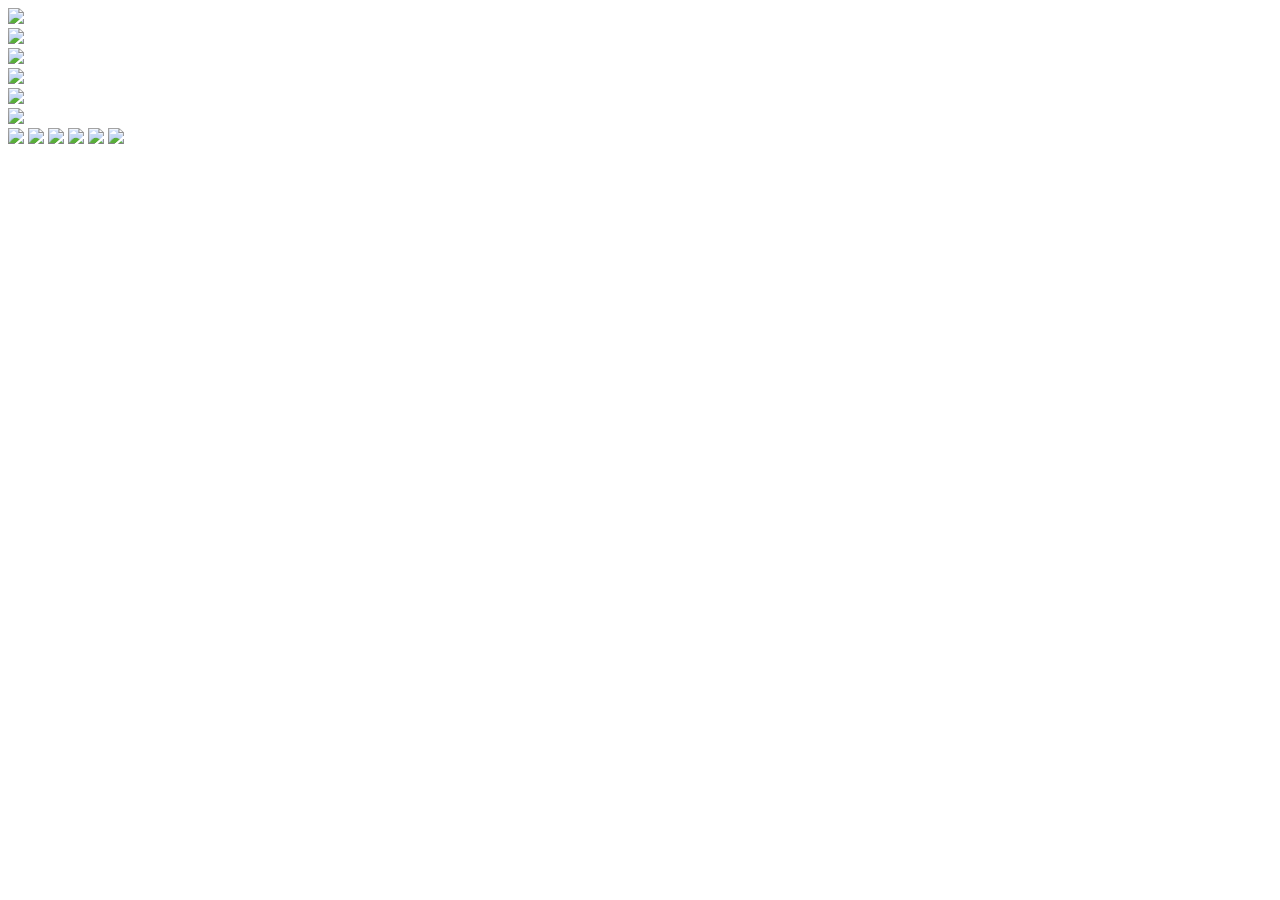
==== index.html @ af533363 "Rename xx2.html to index.html" ====
<!DOCTYPE html>
<html>
    <head>
        <meta charset="utf-8" />
        <title>photo-3d</title>
        <link rel="stylesheet" href="css/index.css" />
    </head>
    <body>
        <!--/*外层最大容器*/-->
        <div class="wrap">
    <!--    /*包裹所有元素的容器*/-->
        <div class="cube">
            <!--前面图片 -->
            <div class="out_front">
                <img src="img/1.jpg"  class="pic"/>
            </div>
            <!--后面图片 -->
            <div class="out_back">
                <img src="img/2.jpg"  class="pic"/>
            </div>
            <!--左图片 -->
            <div class="out_left">
                <img src="img/3.jpg"  class="pic"/>
            </div>
            <div class="out_right">
                <img src="img/4.jpg"  class="pic"/>
            </div>
            <div class="out_top">
                <img src="img/5.jpg"  class="pic"/>
            </div>
            <div class="out_bottom">
                <img src="img/6.jpg"  class="pic"/>
            </div>
            <!--小正方体 --> 
            <span class="in_front">
                <img src="img/7.jpg" class="in_pic" />
            </span>
            <span class="in_back">
                 <img src="img/8.jpg" class="in_pic" />
            </span>
            <span class="in_left">
                <img src="img/9.jpg" class="in_pic" />
            </span>
            <span class="in_right">
                <img src="img/10.jpg" class="in_pic" />
            </span>
            <span class="in_top">
                <img src="img/11.jpg" class="in_pic" />
            </span>
            <span class="in_bottom">
                <img src="img/12.jpg" class="in_pic" />
            </span>
        </div>
        </div>
    </body>
</html>
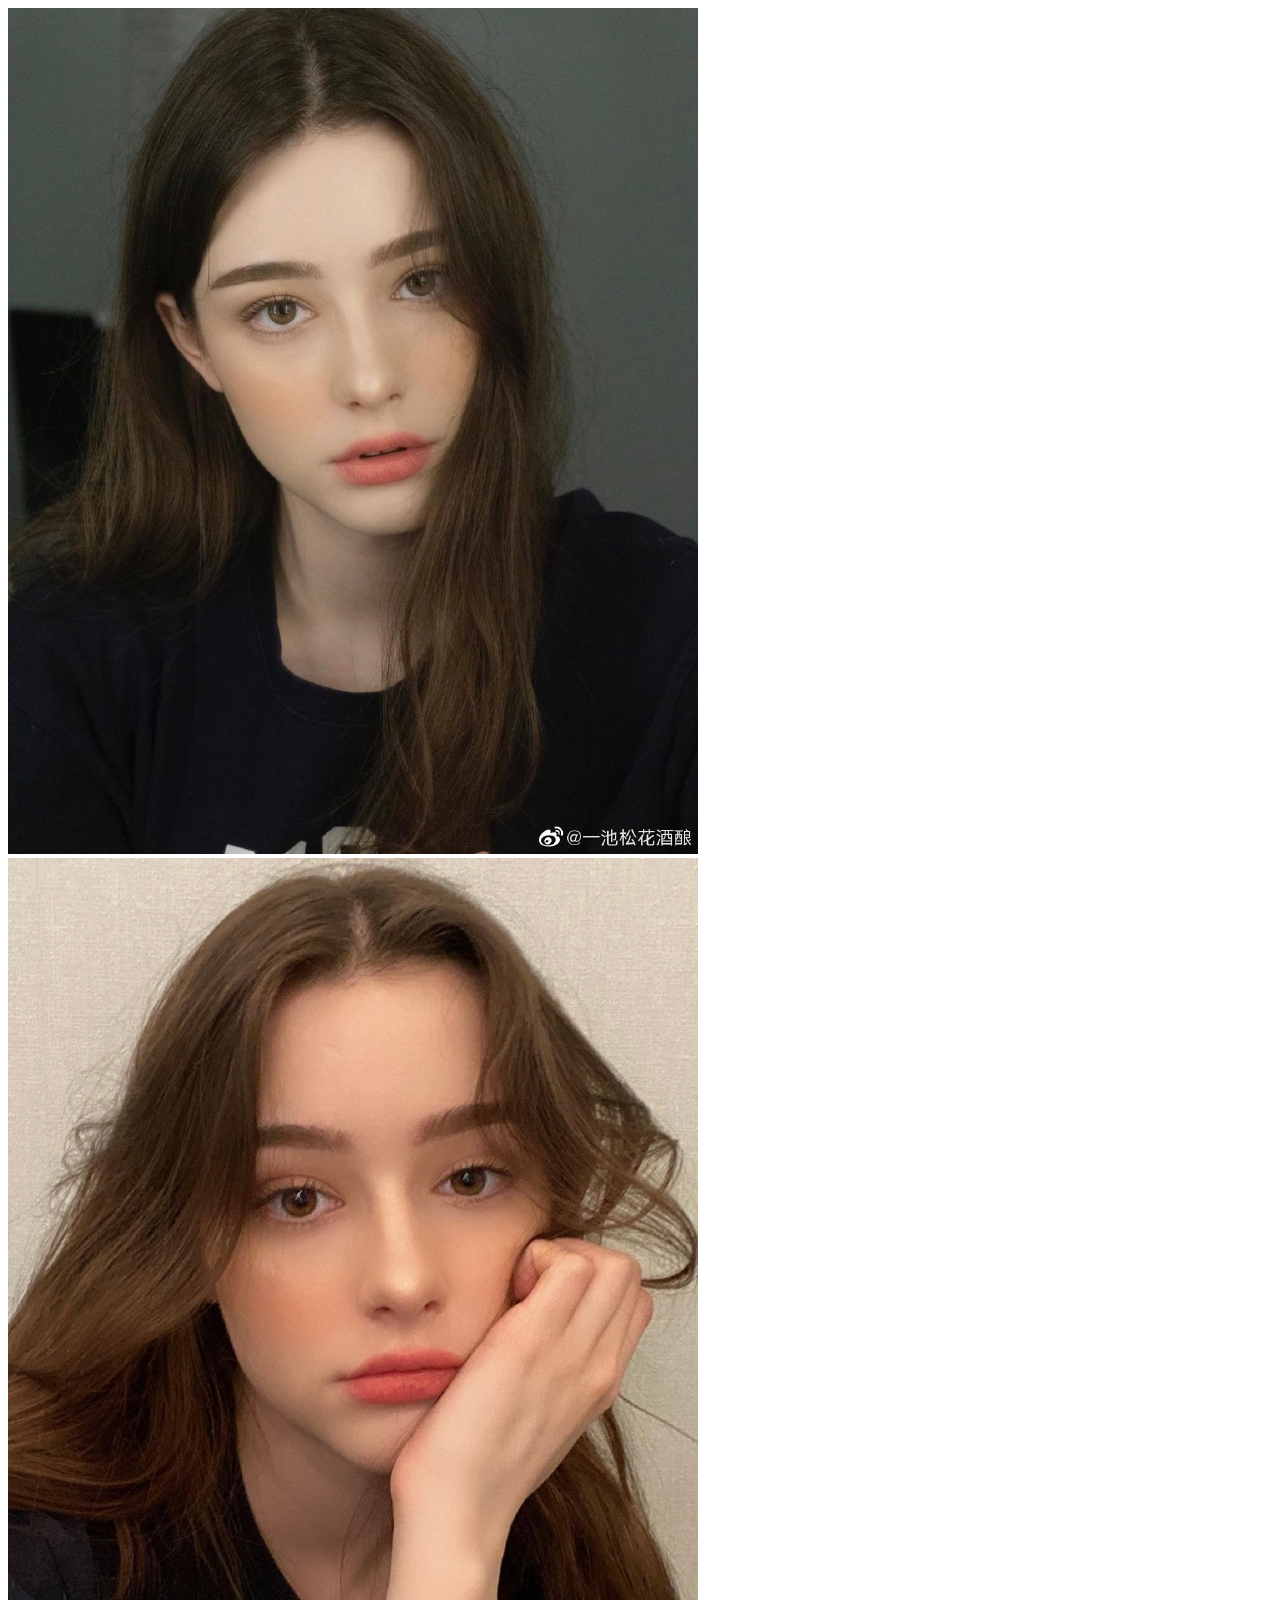
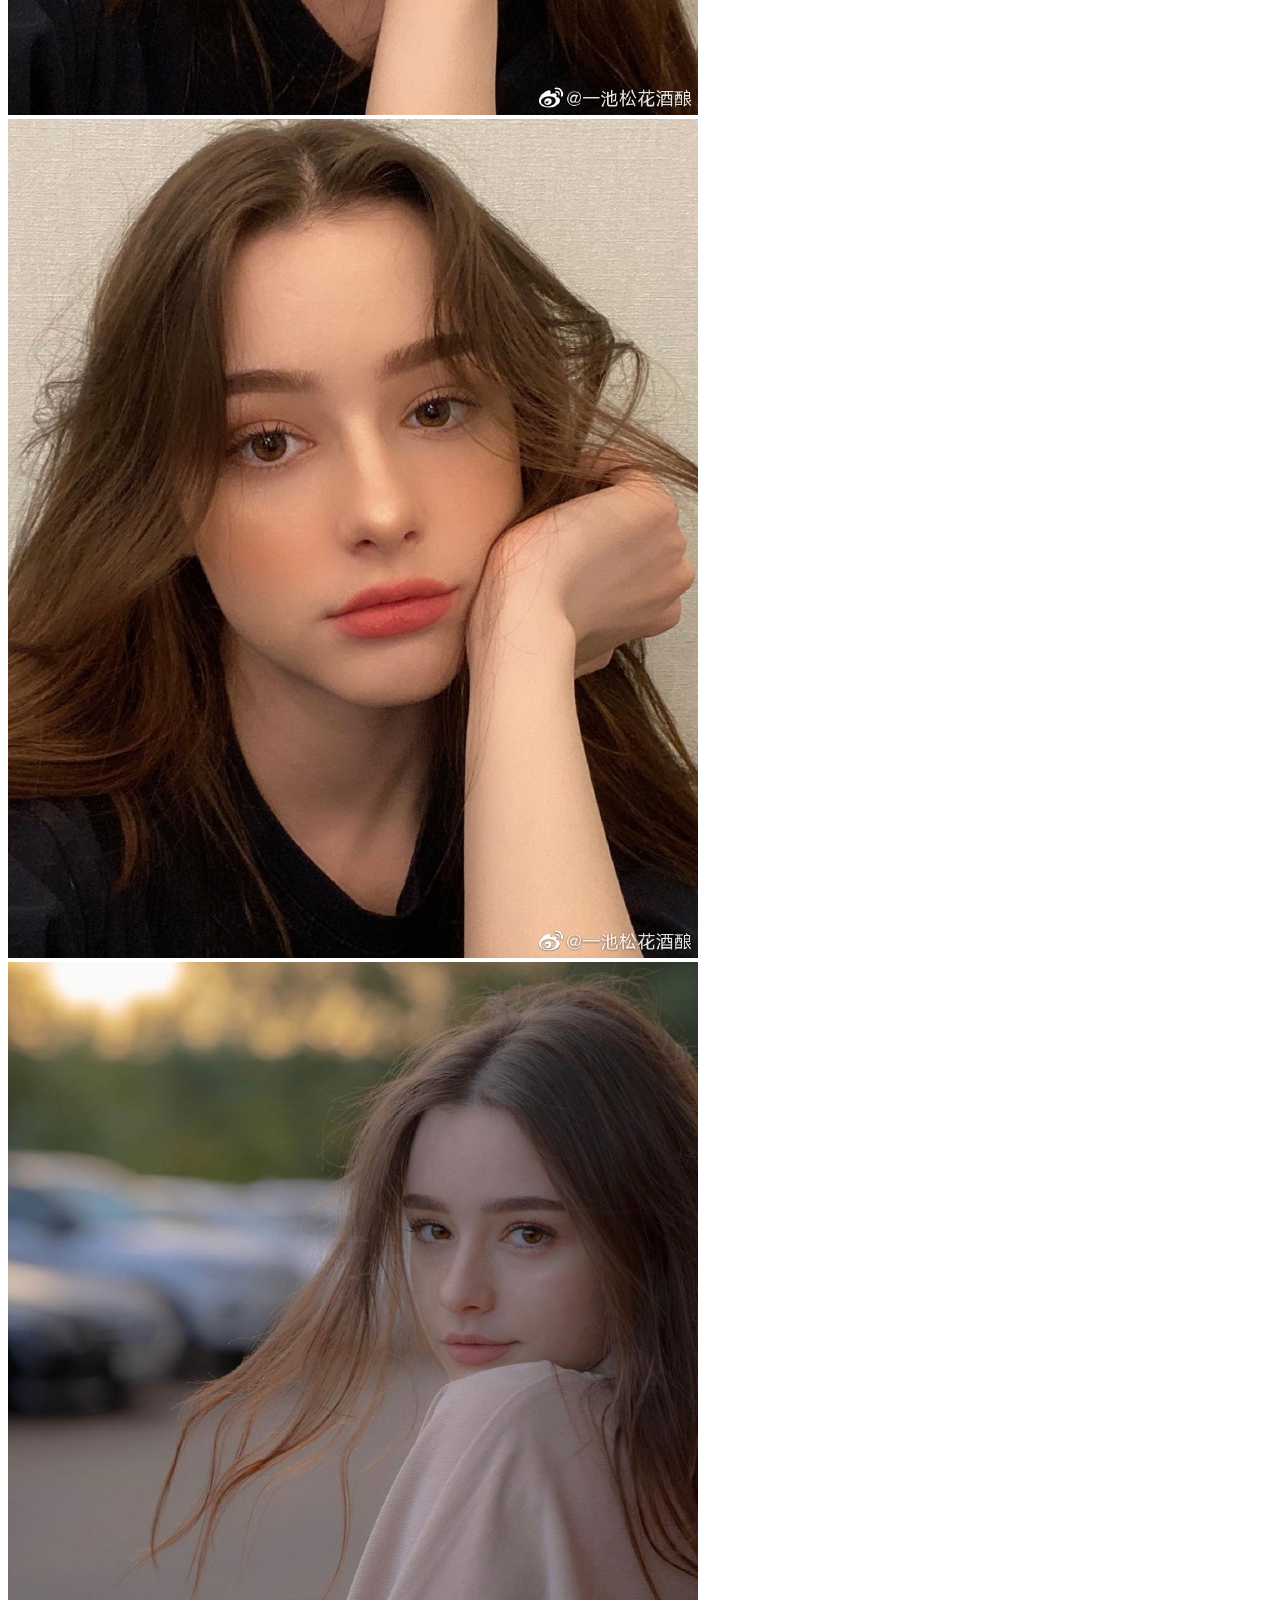
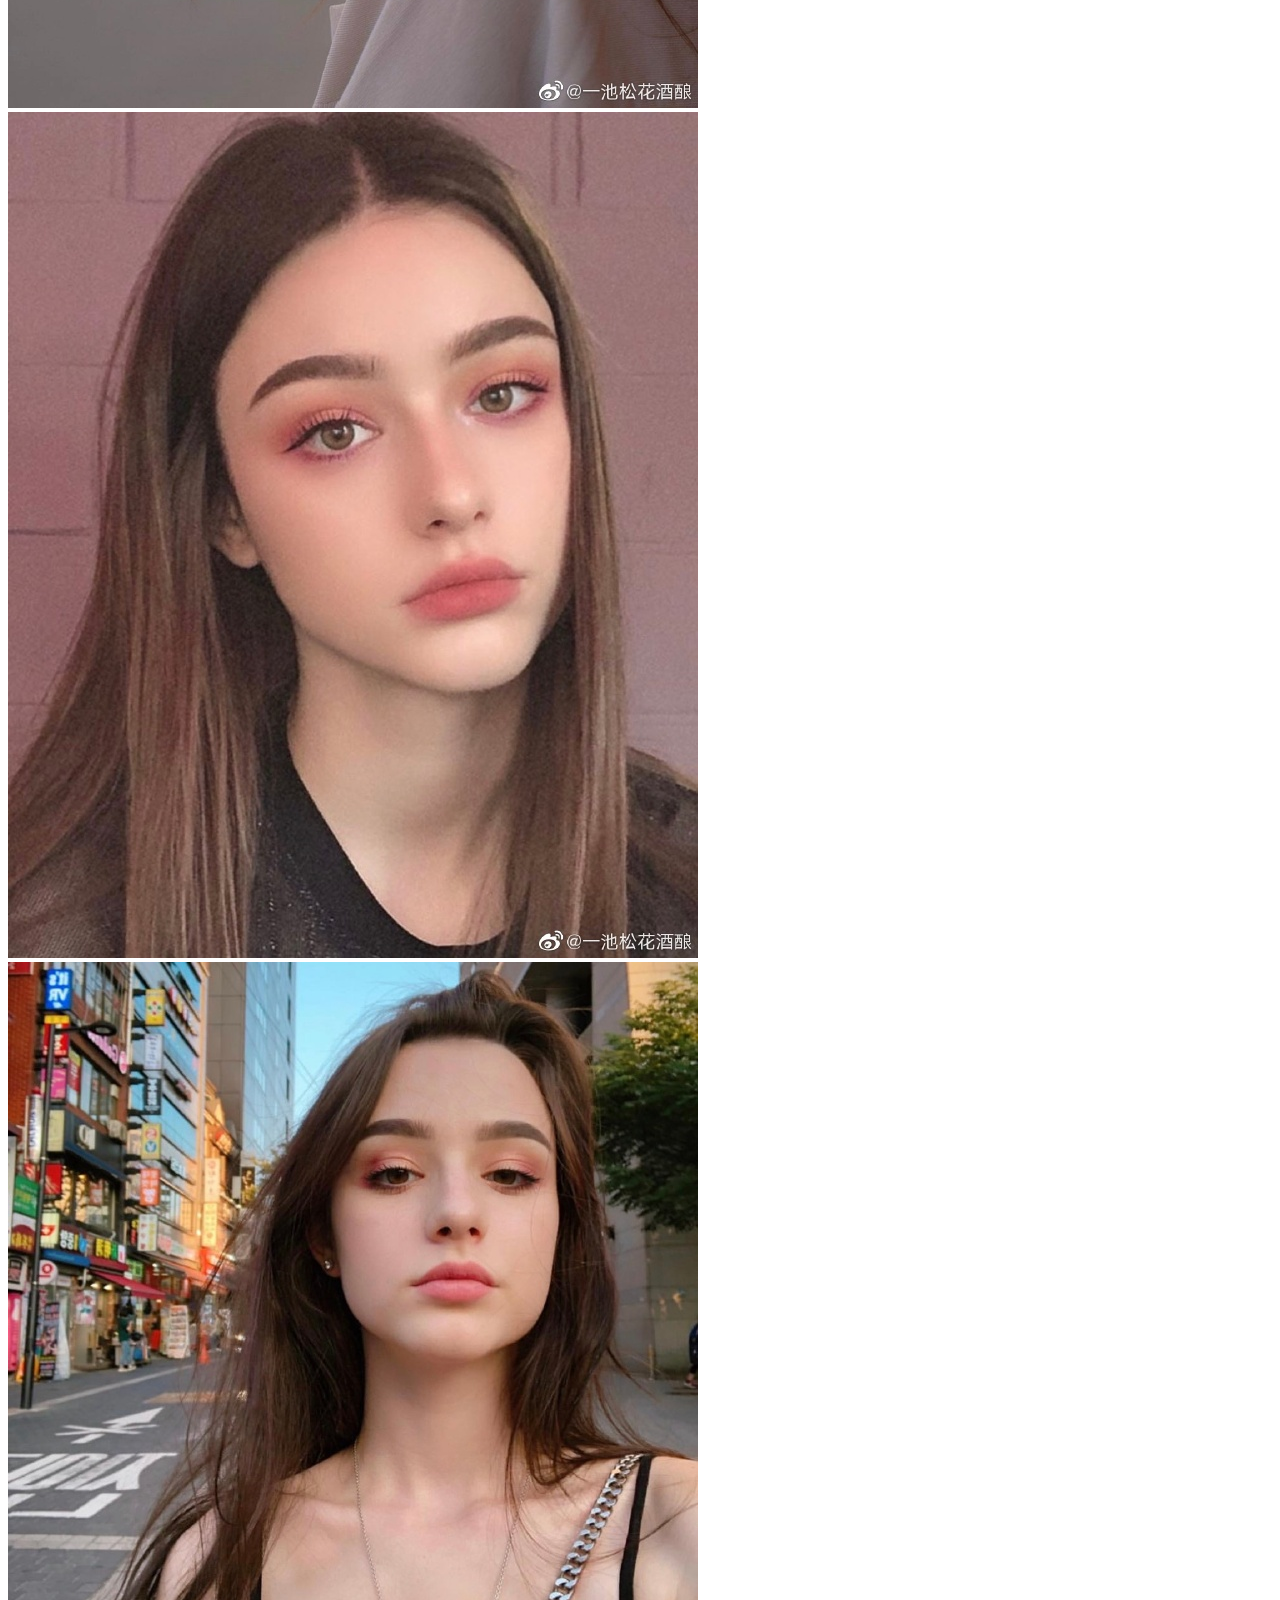
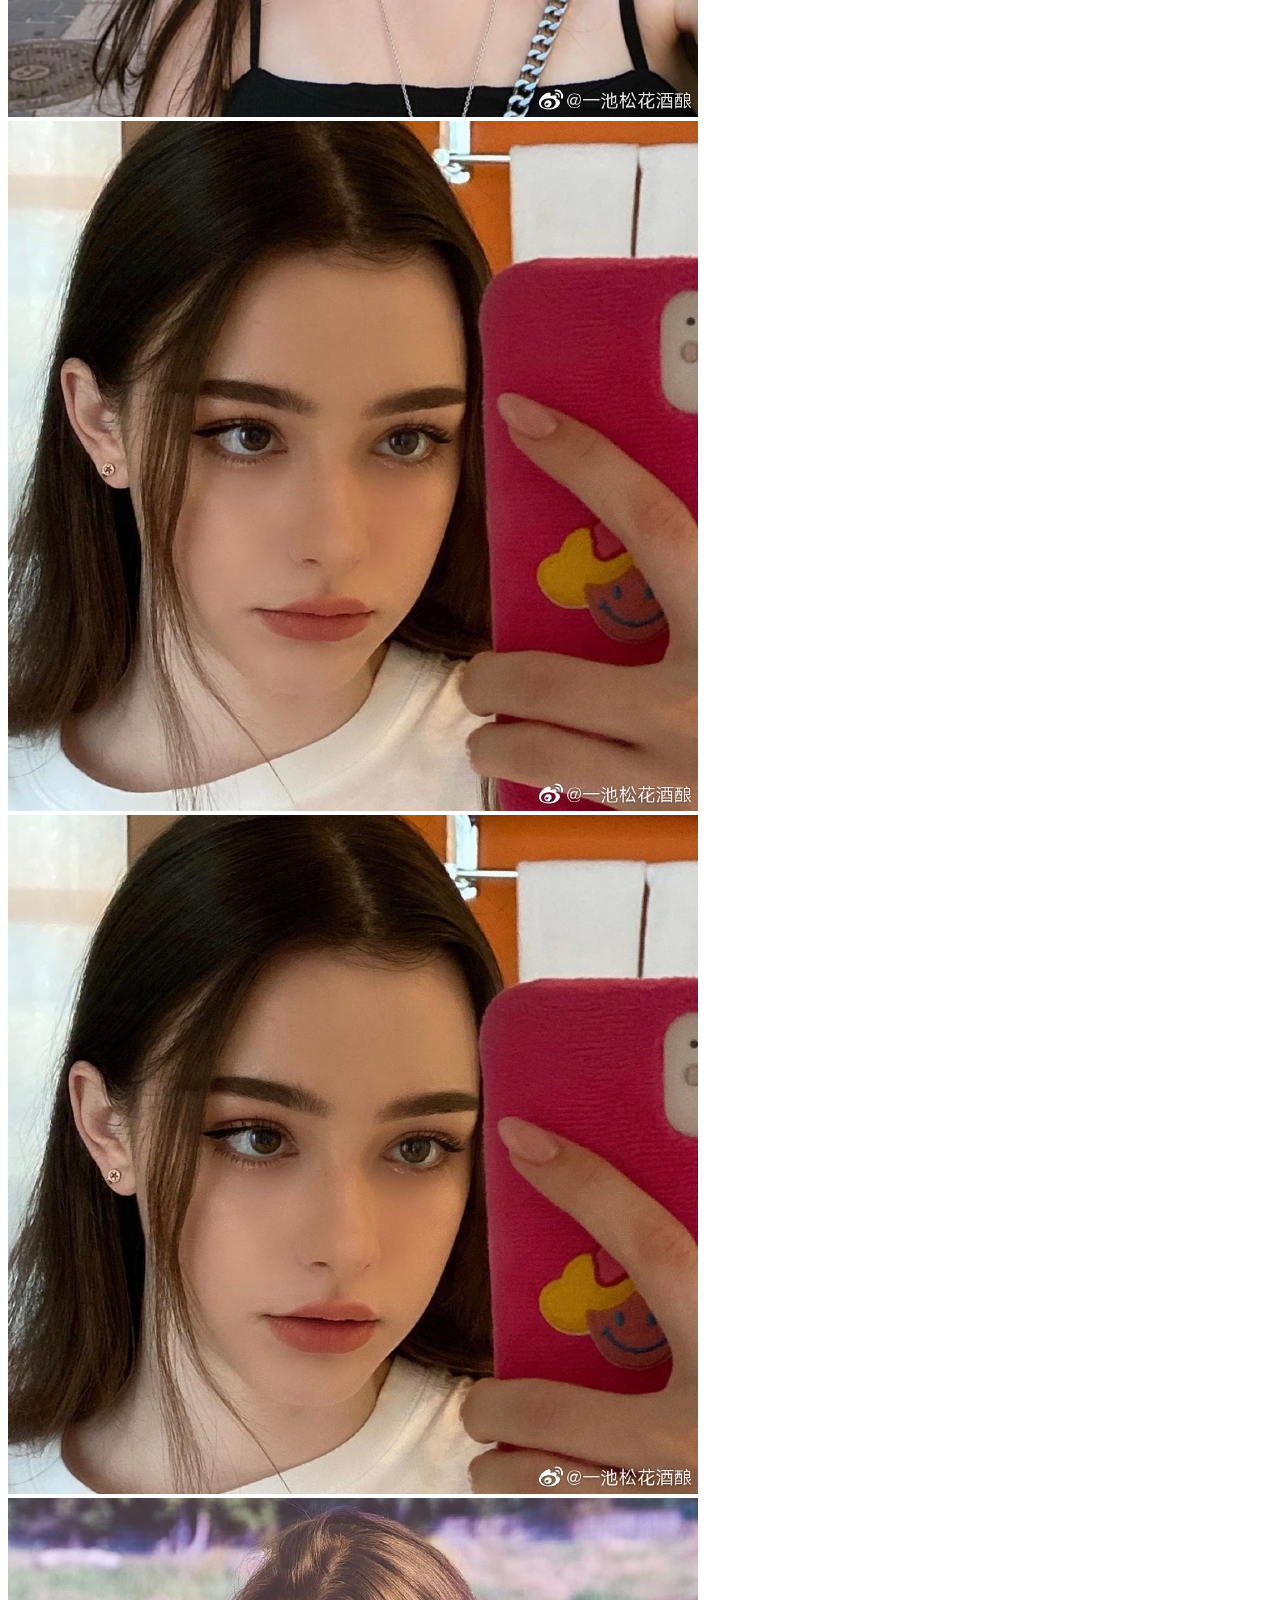
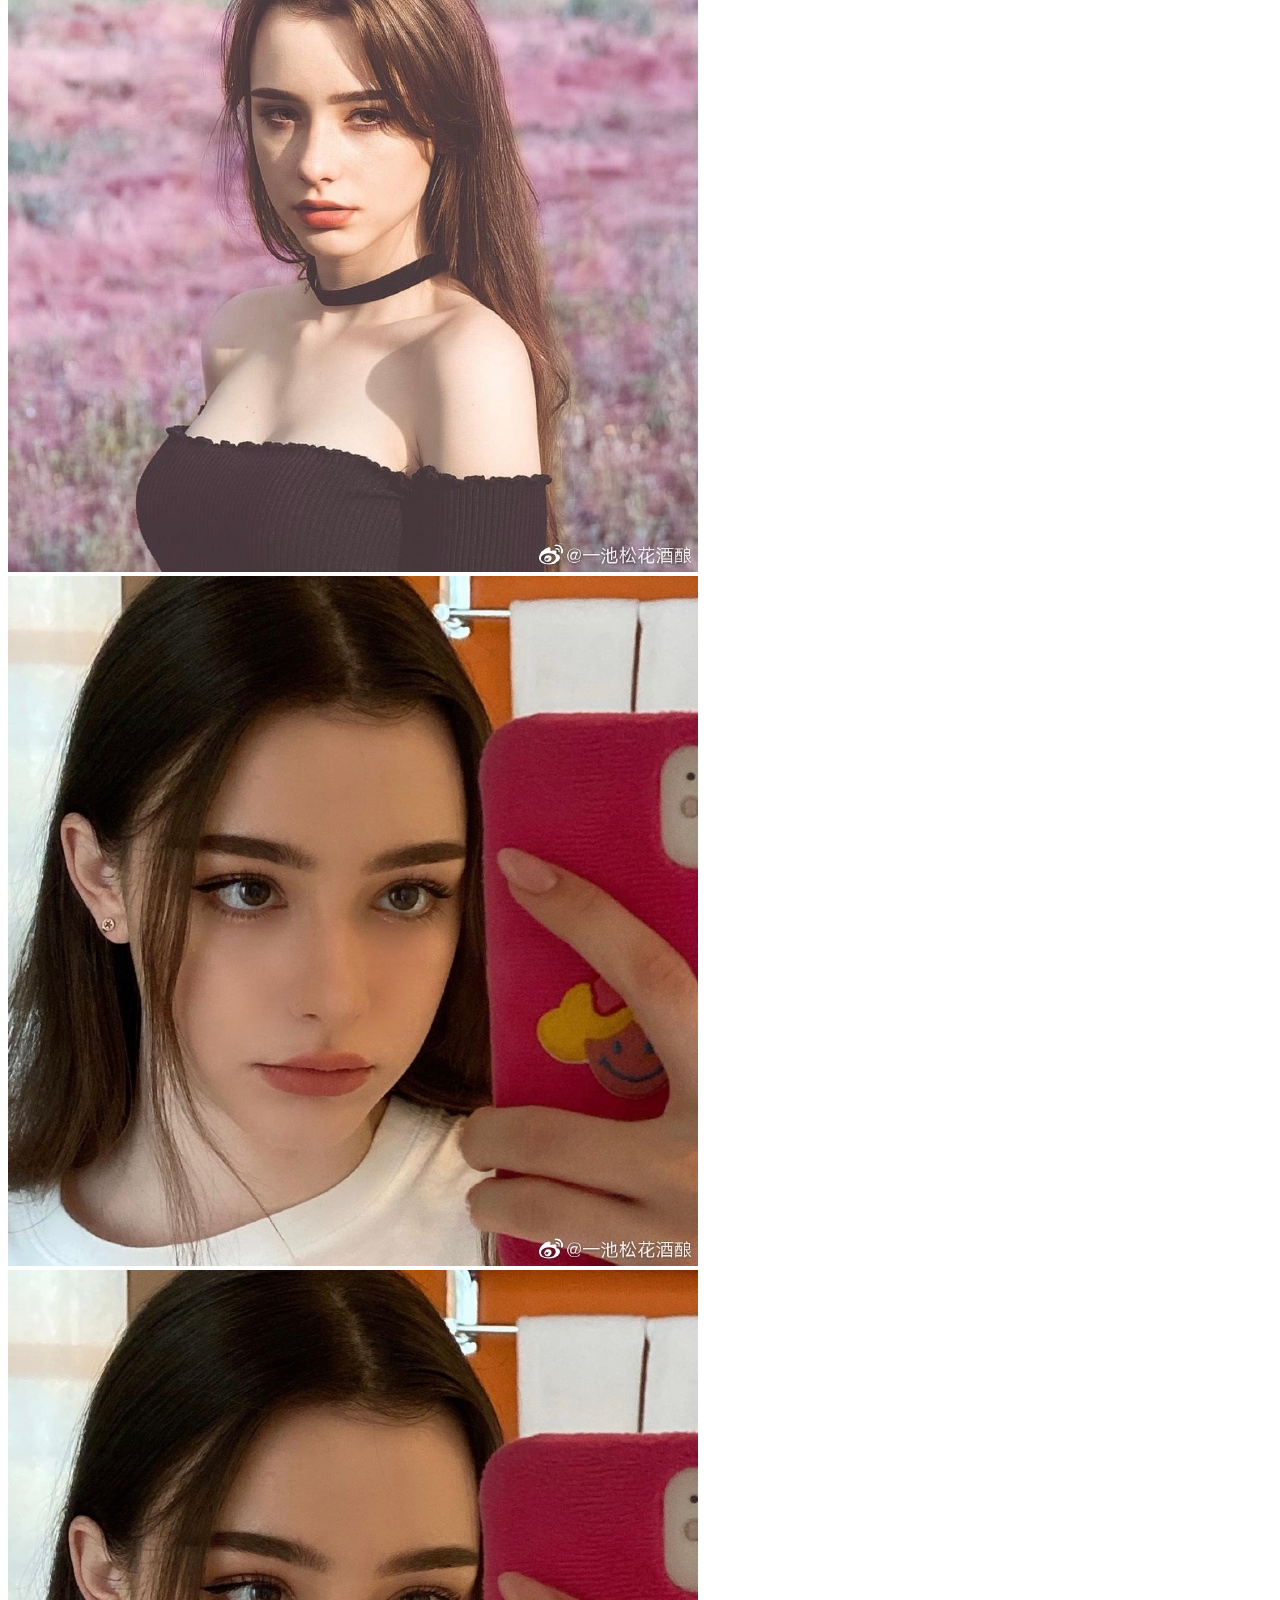
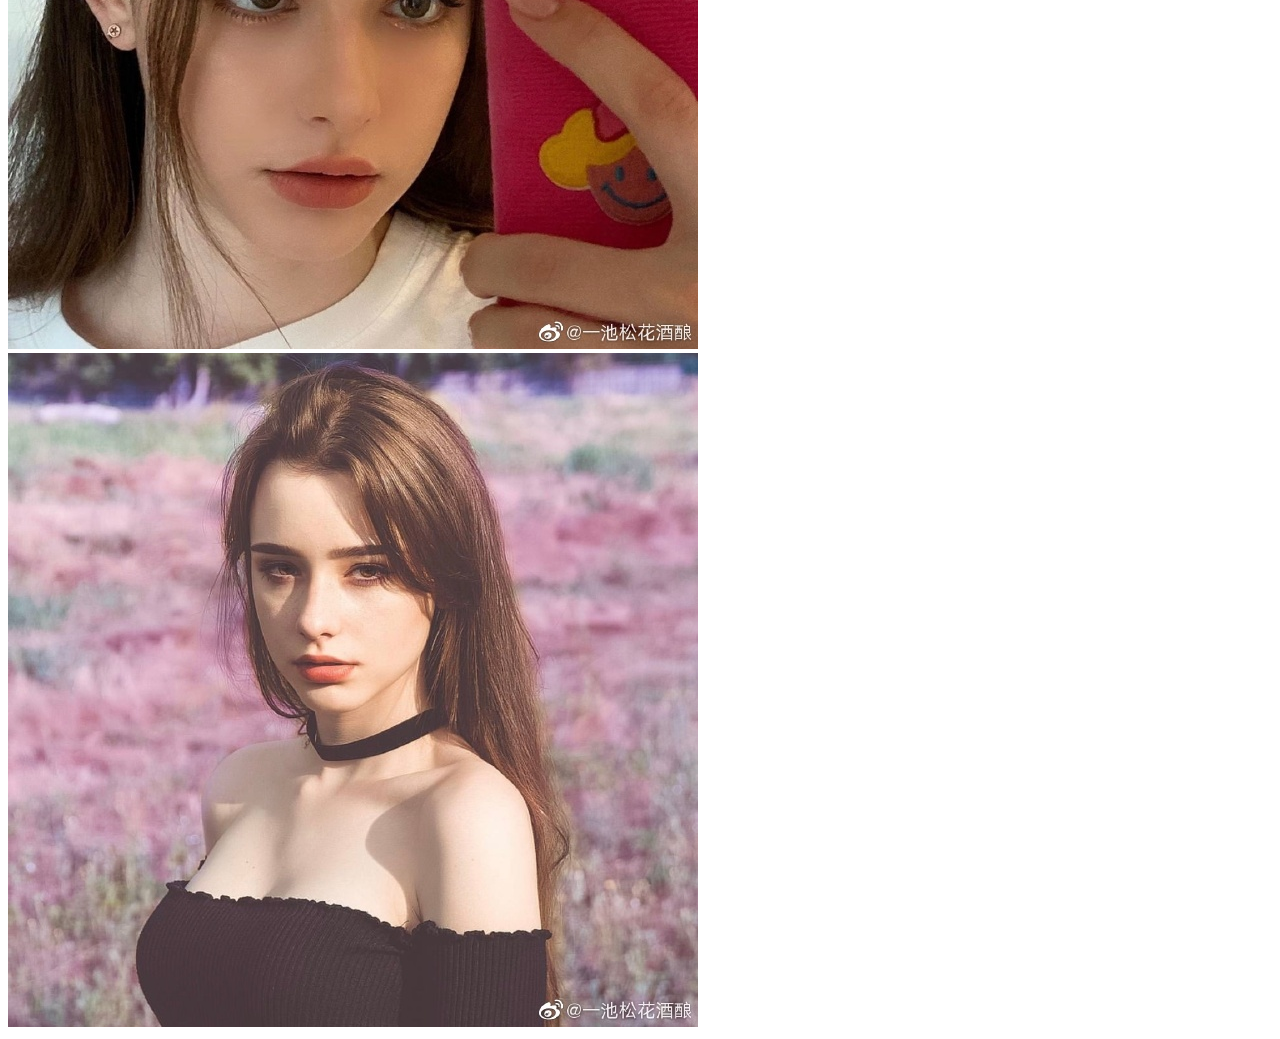
==== commit f97f844a: "Update index.html" ====
--- a/index.html
+++ b/index.html
@@ -12,43 +12,43 @@
         <div class="cube">
             <!--前面图片 -->
             <div class="out_front">
-                <img src="img/1.jpg"  class="pic"/>
+                <img src="1.jpg"  class="pic"/>
             </div>
             <!--后面图片 -->
             <div class="out_back">
-                <img src="img/2.jpg"  class="pic"/>
+                <img src="2.jpg"  class="pic"/>
             </div>
             <!--左图片 -->
             <div class="out_left">
-                <img src="img/3.jpg"  class="pic"/>
+                <img src="3.jpg"  class="pic"/>
             </div>
             <div class="out_right">
-                <img src="img/4.jpg"  class="pic"/>
+                <img src="4.jpg"  class="pic"/>
             </div>
             <div class="out_top">
-                <img src="img/5.jpg"  class="pic"/>
+                <img src="5.jpg"  class="pic"/>
             </div>
             <div class="out_bottom">
-                <img src="img/6.jpg"  class="pic"/>
+                <img src="6.jpg"  class="pic"/>
             </div>
             <!--小正方体 --> 
             <span class="in_front">
-                <img src="img/7.jpg" class="in_pic" />
+                <img src="7.jpg" class="in_pic" />
             </span>
             <span class="in_back">
-                 <img src="img/8.jpg" class="in_pic" />
+                 <img src="8.jpg" class="in_pic" />
             </span>
             <span class="in_left">
-                <img src="img/9.jpg" class="in_pic" />
+                <img src="9.jpg" class="in_pic" />
             </span>
             <span class="in_right">
-                <img src="img/10.jpg" class="in_pic" />
+                <img src="10.jpg" class="in_pic" />
             </span>
             <span class="in_top">
-                <img src="img/11.jpg" class="in_pic" />
+                <img src="11.jpg" class="in_pic" />
             </span>
             <span class="in_bottom">
-                <img src="img/12.jpg" class="in_pic" />
+                <img src="12.jpg" class="in_pic" />
             </span>
         </div>
         </div>
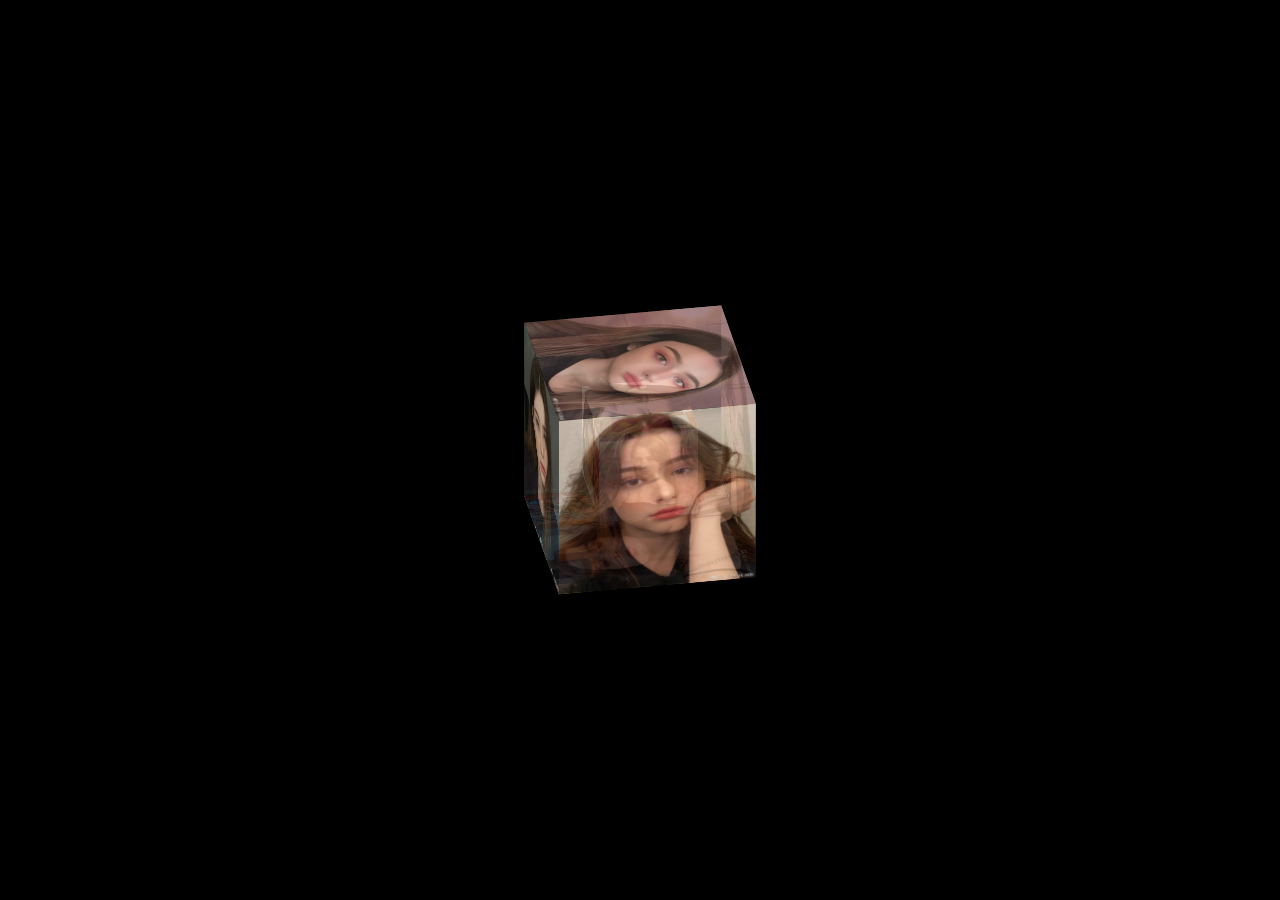
==== commit cbbc1198: "Update index.html" ====
--- a/index.html
+++ b/index.html
@@ -3,7 +3,7 @@
     <head>
         <meta charset="utf-8" />
         <title>photo-3d</title>
-        <link rel="stylesheet" href="css/index.css" />
+        <link rel="stylesheet" href="index.css" />
     </head>
     <body>
         <!--/*外层最大容器*/-->
@@ -12,43 +12,43 @@
         <div class="cube">
             <!--前面图片 -->
             <div class="out_front">
-                <img src="1.jpg"  class="pic"/>
+                <img src="1.jpg"/  class="pic"/>
             </div>
             <!--后面图片 -->
             <div class="out_back">
-                <img src="2.jpg"  class="pic"/>
+                <img src="2.jpg"/  class="pic"/>
             </div>
             <!--左图片 -->
             <div class="out_left">
-                <img src="3.jpg"  class="pic"/>
+                <img src="3.jpg"/ class="pic"/>
             </div>
             <div class="out_right">
-                <img src="4.jpg"  class="pic"/>
+                <img src="4.jpg"/  class="pic"/>
             </div>
             <div class="out_top">
-                <img src="5.jpg"  class="pic"/>
+                <img src="5.jpg"/  class="pic"/>
             </div>
             <div class="out_bottom">
-                <img src="6.jpg"  class="pic"/>
+                <img src="6.jpg"/  class="pic"/>
             </div>
             <!--小正方体 --> 
             <span class="in_front">
-                <img src="7.jpg" class="in_pic" />
+                <img src="7.jpg"/ class="in_pic" />
             </span>
             <span class="in_back">
-                 <img src="8.jpg" class="in_pic" />
+                 <img src="8.jpg"/ class="in_pic" />
             </span>
             <span class="in_left">
-                <img src="9.jpg" class="in_pic" />
+                <img src="9.jpg"/ class="in_pic" />
             </span>
             <span class="in_right">
-                <img src="10.jpg" class="in_pic" />
+                <img src="10.jpg"/ class="in_pic" />
             </span>
             <span class="in_top">
-                <img src="11.jpg" class="in_pic" />
+                <img src="11.jpg"/ class="in_pic" />
             </span>
             <span class="in_bottom">
-                <img src="12.jpg" class="in_pic" />
+                <img src="12.jpg"/ class="in_pic" />
             </span>
         </div>
         </div>
--- a/index.css
+++ b/index.css
@@ -0,0 +1,113 @@
+html{
+    background: #000;
+    height: 100%;    
+}
+/*�����������ʽ*/
+.wrap{
+    position: relative;
+    position: absolute;
+    top: 0;
+    right: 0;
+    bottom: 0;
+    left: 0;
+    width: 200px;
+    height: 200px;
+    margin: auto;
+    /*�ı���������,ͼƬ�����ƶ�*/
+    
+}
+/*��������������ʽ*/
+.cube{
+    width: 200px;
+    height: 200px;
+    margin: 0 auto;
+    transform-style: preserve-3d;
+    transform: rotateX(-30deg) rotateY(-80deg);
+    -webkit-animation: rotate 20s infinite;
+    /*����*/
+    animation-timing-function: linear;
+}
+@-webkit-keyframes rotate{
+    from{transform: rotateX(0deg) rotateY(0deg);}
+    to{transform: rotateX(360deg) rotateY(360deg);}
+}
+.cube div{
+    position: absolute;
+    width: 200px;
+    height: 200px;
+    opacity: 0.8;
+    transition: all .4s;
+}
+/*��������ͼƬ��ʽ*/
+.pic{
+    width: 200px;
+    height: 200px;
+}
+.cube .out_front{
+    transform: rotateY(0deg) translateZ(100px);
+}
+.cube .out_back{
+    transform: translateZ(-100px) rotateY(180deg);
+}
+.cube .out_left{
+    transform: rotateY(90deg) translateZ(100px);
+}
+.cube .out_right{
+    transform: rotateY(-90deg) translateZ(100px);
+}
+.cube .out_top{
+    transform: rotateX(90deg) translateZ(100px);
+}
+.cube .out_bottom{
+    transform: rotateX(-90deg) translateZ(100px);
+}
+/*����С��������ʽ*/
+.cube span{
+    display: bloack;
+    width: 100px;
+    height: 100px;
+    position: absolute;
+    top: 50px;
+    left: 50px;
+}
+.cube .in_pic{
+    width: 100px;
+    height: 100px;
+}
+.cube .in_front{
+    transform: rotateY(0deg) translateZ(50px);
+}
+.cube .in_back{
+    transform: translateZ(-50px) rotateY(180deg);
+}
+.cube .in_left{
+    transform: rotateY(90deg) translateZ(50px);
+}
+.cube .in_right{
+    transform: rotateY(-90deg) translateZ(50px);
+}
+.cube .in_top{
+    transform: rotateX(90deg) translateZ(50px);
+}
+.cube .in_bottom{
+    transform: rotateX(-90deg) translateZ(50px);
+}
+/*����������ʽ*/
+.cube:hover .out_front{
+    transform: rotateY(0deg) translateZ(200px);
+}
+.cube:hover .out_back{
+    transform: translateZ(-200px) rotateY(180deg);
+}
+.cube:hover .out_left{
+    transform: rotateY(90deg) translateZ(200px);
+}
+.cube:hover .out_right{
+    transform: rotateY(-90deg) translateZ(200px);
+}
+.cube:hover .out_top{
+    transform: rotateX(90deg) translateZ(200px);
+}
+.cube:hover .out_bottom{
+    transform: rotateX(-90deg) translateZ(200px);
+}
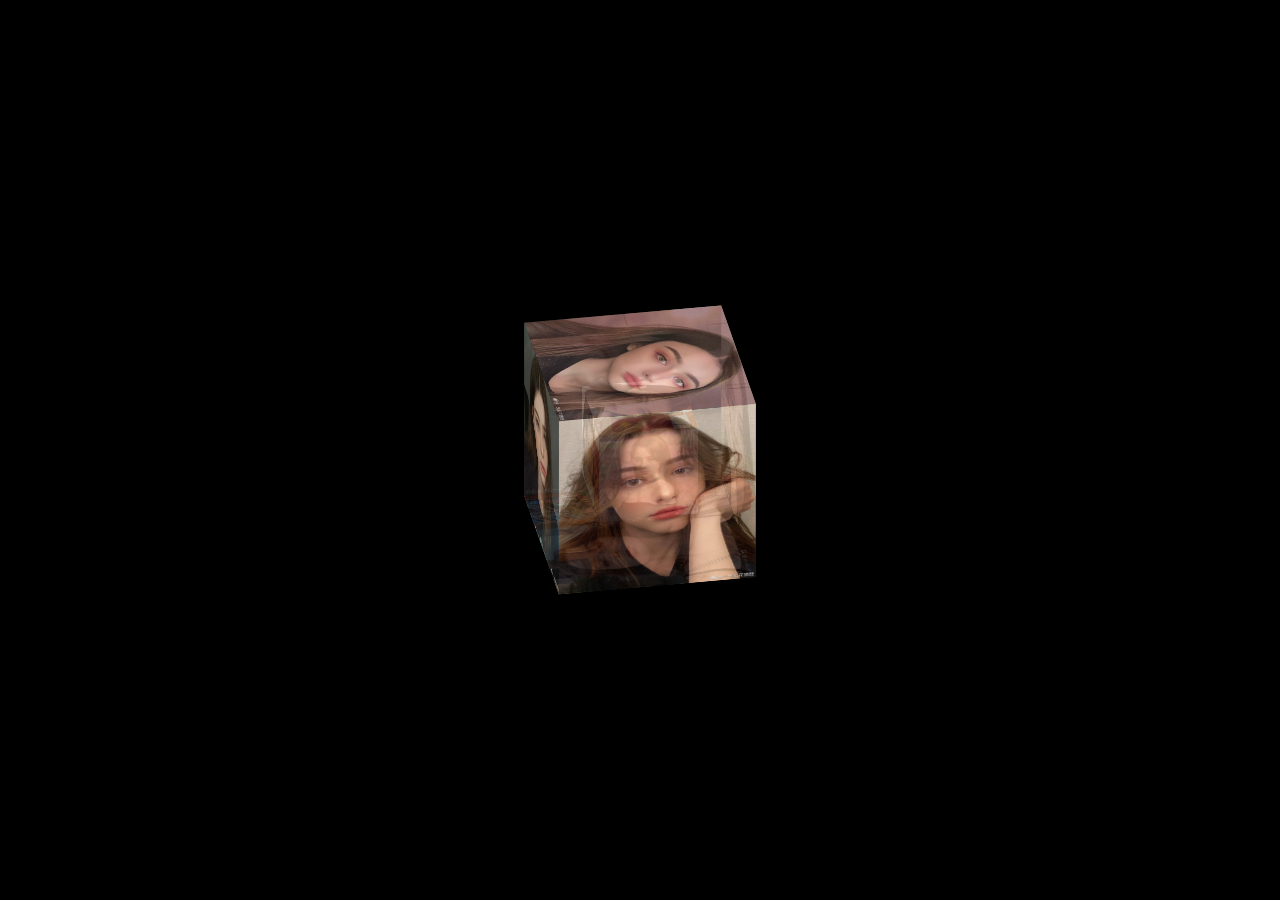
==== commit f55cf3fe: "Update index.html" ====
--- a/index.html
+++ b/index.html
@@ -3,7 +3,7 @@
     <head>
         <meta charset="utf-8" />
         <title>photo-3d</title>
-        <link rel="stylesheet" href="index.css" />
+        <link rel="stylesheet" href="index.css"/>
     </head>
     <body>
         <!--/*外层最大容器*/-->
